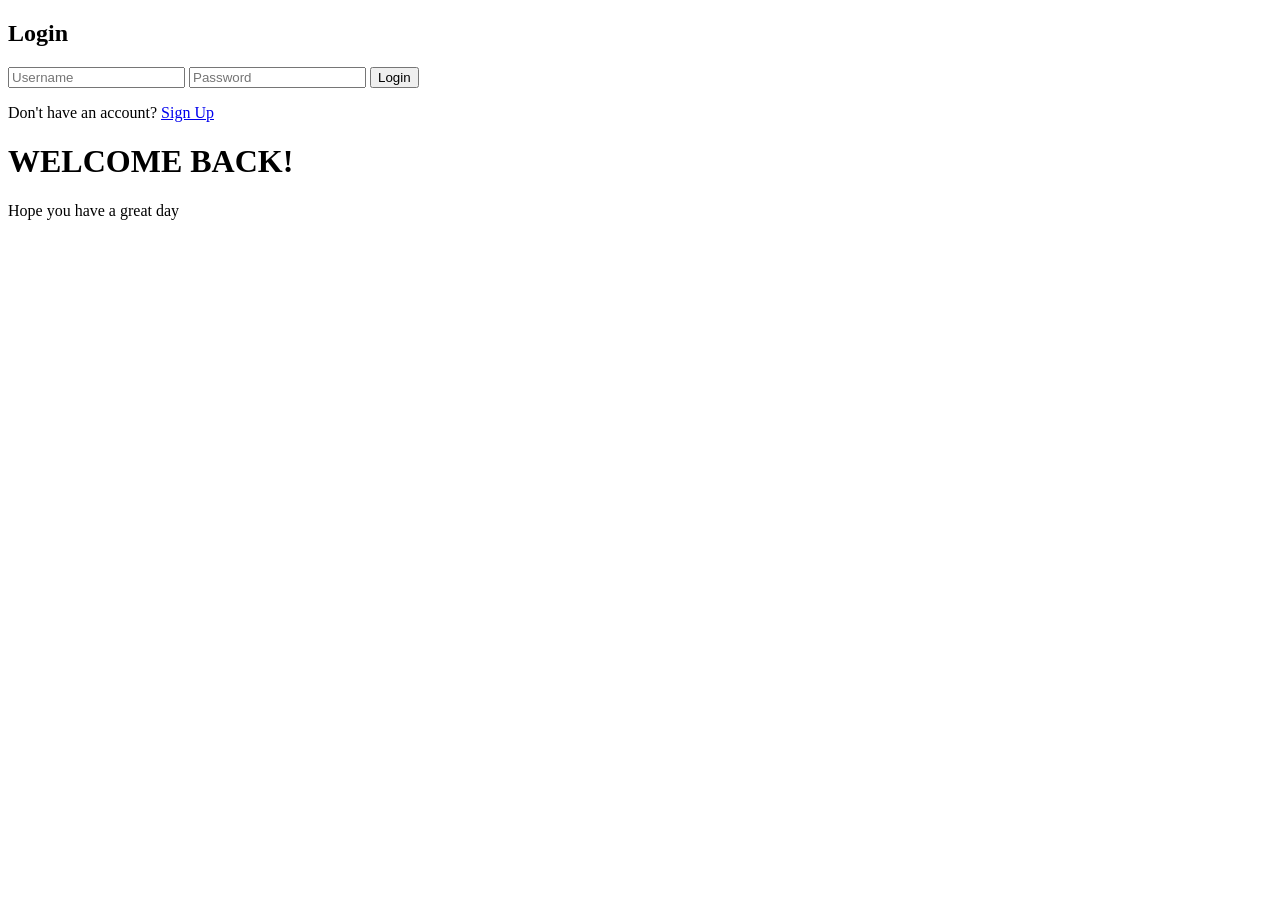
==== index.html @ 57e2fa62 "Rename assignment.html to index.html" ====
<!DOCTYPE html>
<html>
<head>
    <title>Simple Login</title>
    <link rel="stylesheet" href="style.css">
</head>
<body>

<div class="box">

    <div class="left">
        <h2>Login</h2>

        <input type="text" placeholder="Username">
        <input type="password" placeholder="Password">

        <button>Login</button>

        <p>Don't have an account? <a href="signup (1).html">Sign Up</a></p>
    </div>

    <div class="right">
        <h1>WELCOME BACK!</h1>
        <p>Hope you have a great day</p>
    </div>

</div>

</body>
</html>
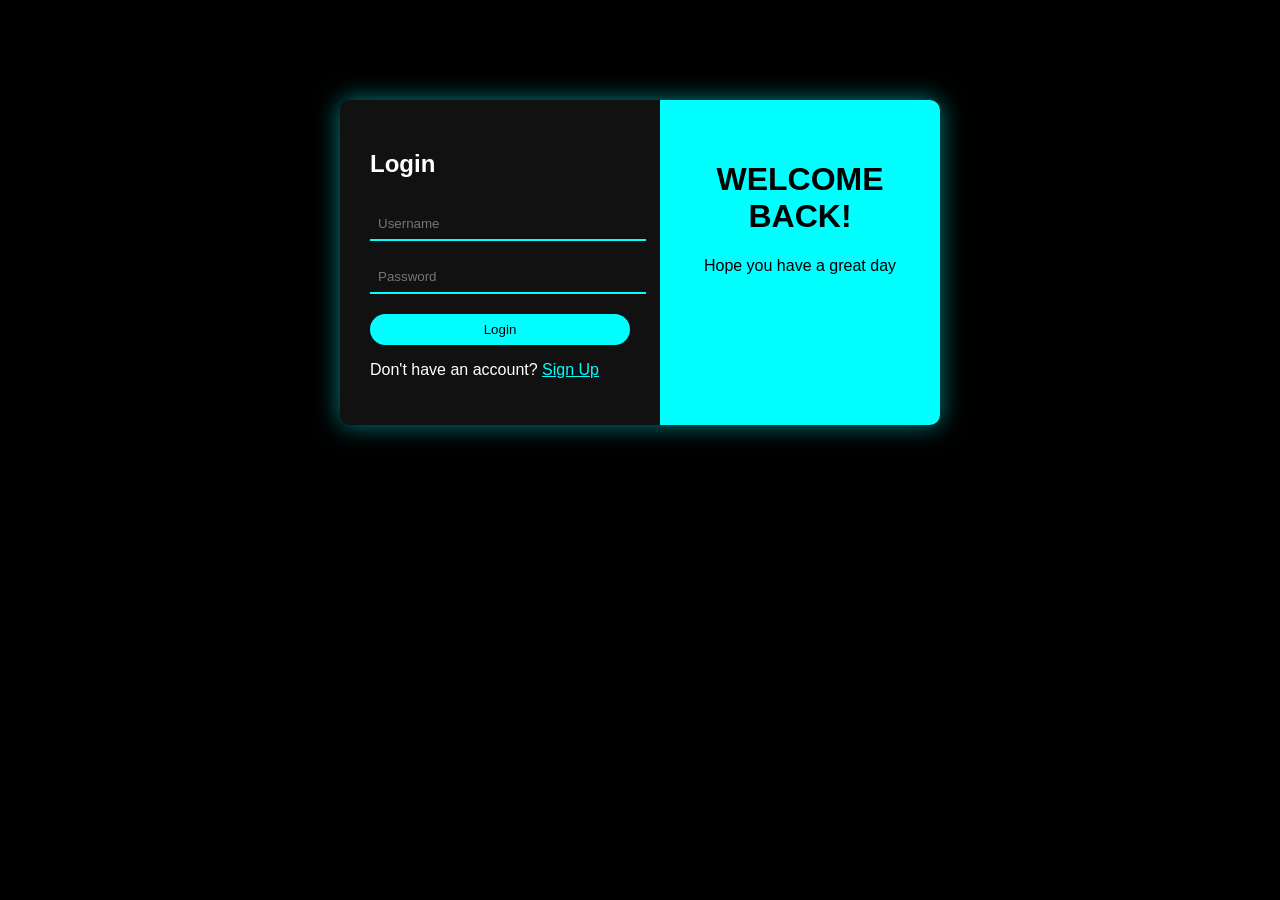
==== commit 6be8ec30: "Fix stylesheet and signup link in index.html Updated stylesheet link to use uppercase file extension" ====
--- a/index.html
+++ b/index.html
@@ -2,7 +2,7 @@
 <html>
 <head>
     <title>Simple Login</title>
-    <link rel="stylesheet" href="style.css">
+    <link rel="stylesheet" href="STYLE.CSS">
 </head>
 <body>
 
@@ -16,7 +16,7 @@
 
         <button>Login</button>
 
-        <p>Don't have an account? <a href="signup (1).html">Sign Up</a></p>
+        <p>Don't have an account? <a href="signup.html">Sign Up</a></p>
     </div>
 
     <div class="right">
--- a/STYLE.CSS
+++ b/STYLE.CSS
@@ -0,0 +1,60 @@
+body {
+    margin: 0;
+    font-family: Arial;
+    background: black;
+}
+
+/* Main box */
+.box {
+    width: 600px;
+    margin: 100px auto;
+    display: flex;
+    border-radius: 10px;
+    overflow: hidden;
+    box-shadow: 0 0 25px rgba(0,255,255,0.5);
+}
+
+/* Left side */
+.left {
+    width: 50%;
+    background: #111;
+    color: white;
+    padding: 30px;
+}
+
+.left input {
+    width: 100%;
+    margin: 10px 0;
+    padding: 8px;
+    border: none;
+    border-bottom: 2px solid cyan;
+    background: none;
+    color: white;
+}
+
+button {
+    width: 100%;
+    padding: 8px;
+    background: cyan;
+    border: none;
+    border-radius: 20px;
+    margin-top: 10px;
+}
+button:hover{
+    color:white;
+    cursor: pointer;
+    background-color: lightskyblue;
+}
+
+.left a {
+    color: cyan;
+    text-decoration: underline;
+}
+
+/* Right side */
+.right {
+    width: 50%;
+    background: cyan;
+    text-align: center;
+    padding: 40px 10px;
+}
